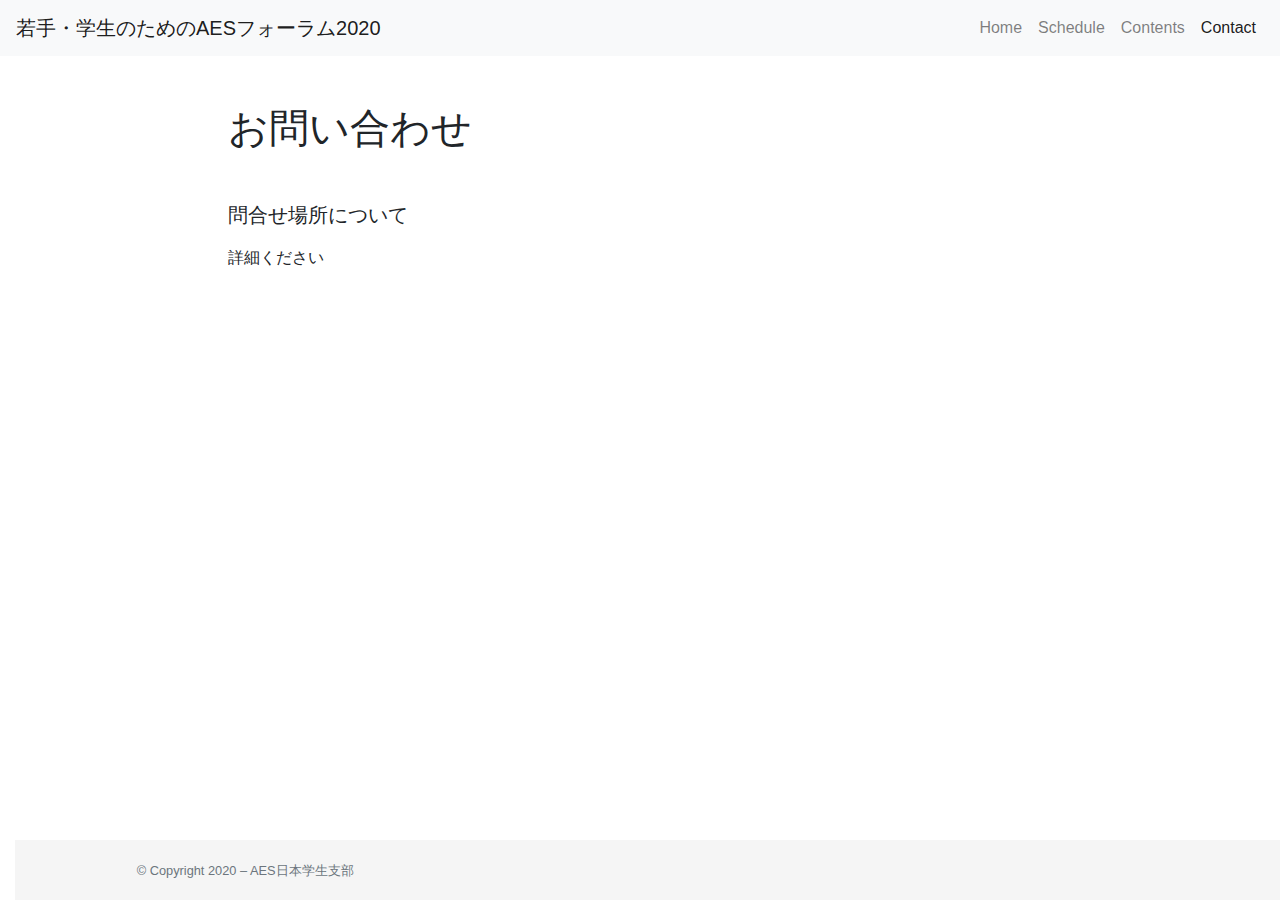
==== contact.html @ 9879f2c0 "Add files via upload" ====
<!DOCTYPE html>
<html lang="en">
<head>
<meta charset="UTF-8">
<meta http-equiv="X-UA-Compatible" content="IE=edge">
<meta name="viewport" content="width=device-width, initial-scale=1">
<title>AESフォーラム2020ポータルサイト</title>

<!-- Bootstrap -->
<link href="css/bootstrap-4.4.1.css" rel="stylesheet">

<!-- Custom styles for this template -->
<link href="css/sticky-footer.css" rel="stylesheet">
</head>
<body>
<header>
  <nav class="navbar navbar-expand-lg navbar-light bg-light d-flex" > 
	  <a class="navbar-brand mr-auto" href="#">若手・学生のためのAESフォーラム2020</a>
    <button class="navbar-toggler" type="button" data-toggle="collapse" data-target="#navbarNav" aria-controls="navbarNav" aria-expanded="false" aria-label="Toggle navigation"> <span class="navbar-toggler-icon"></span> </button>
    <div class="collapse navbar-collapse" id="navbarNav">
      <ul class="navbar-nav ml-auto">
        <li class="nav-item"> <a class="nav-link" href="index.html">Home </a> </li>
        <li class="nav-item"> <a class="nav-link" href="schedule.html">Schedule</a> </li>
        <li class="nav-item"> <a class="nav-link" href="contents.html">Contents</a> </li>
        <li class="nav-item active"> <a class="nav-link" href="contact.html">Contact</a> </li>
      </ul>
    </div>
  </nav>
</header>

<!-- Begin page content -->
<div class="container-fluid">
<div class="row">
  <div class="col"></div>
  <div class="col-8">
	<h1 class="mt-5 mb-5">お問い合わせ</h1>
    <p class="lead">問合せ場所について</p>
    <p>詳細ください</p>
  </div>
  <div class="col"></div>
</div>

<!-- footer -->
<footer class="footer">
  <div class="container-fluid">
    <div class="row">
      <div class="col"></div>
      <div class="col-10"><small> <span class="text-muted">© Copyright 2020 – AES日本学生支部</span></small> </div>
      <div class="col"></div>
    </div>
  </div>
</footer>
</body>
</html>
---- css/sticky-footer.css ----
/* Sticky footer styles
-------------------------------------------------- */
html {
  position: relative;
  min-height: 100%;
}
body {
  margin-bottom: 60px; /* Margin bottom by footer height */
}
.footer {
  position: absolute;
  bottom: 0;
  width: 100%;
  height: 60px; /* Set the fixed height of the footer here */
  line-height: 60px; /* Vertically center the text there */
  background-color: #f5f5f5;
}


/* Custom page CSS
-------------------------------------------------- */
/* Not required for template or sticky footer method. */

.container {
  width: auto;
  max-width: 680px;
  padding: 0 15px;
}
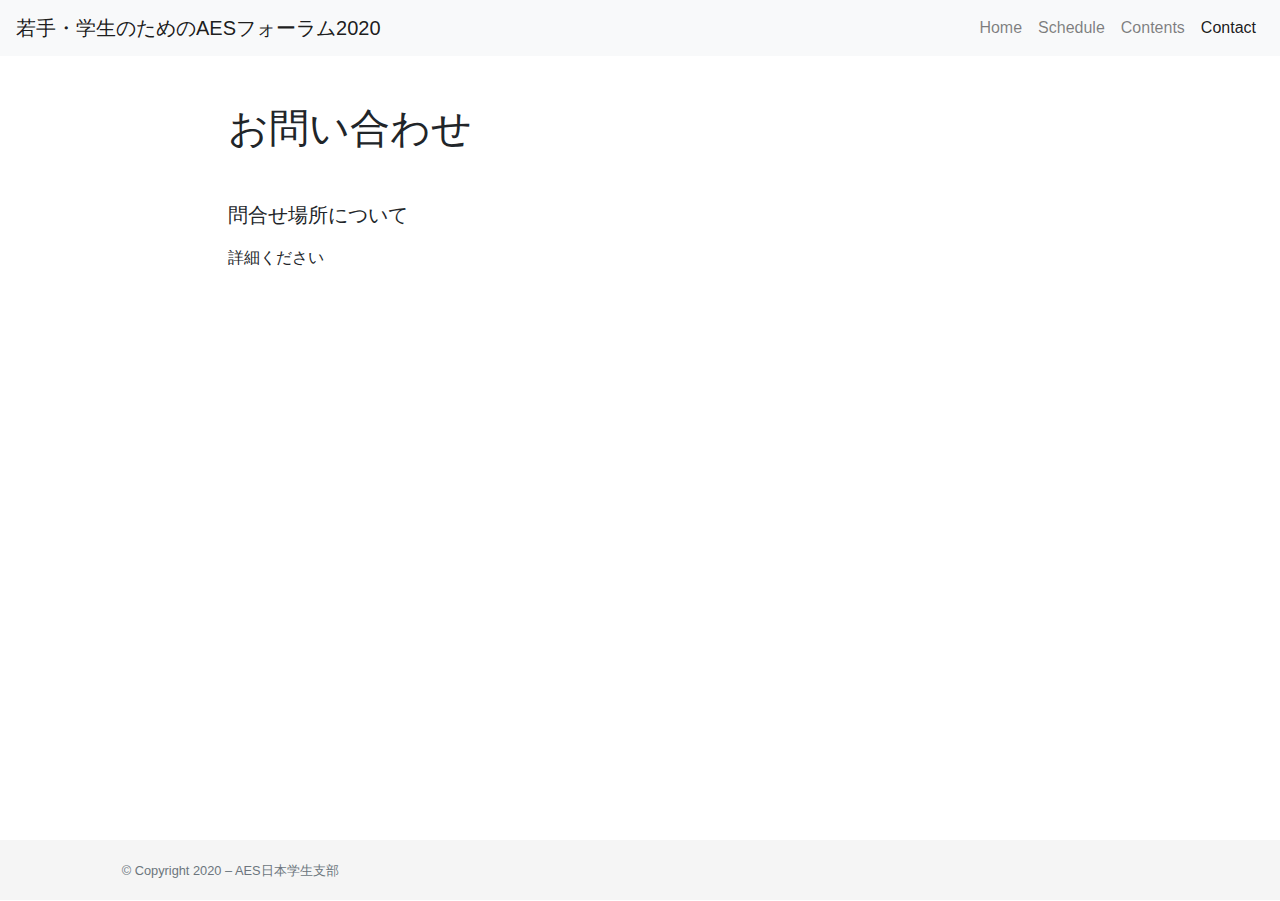
==== commit 5d070636: "applied for responsibe design codes" ====
--- a/contact.html
+++ b/contact.html
@@ -11,11 +11,13 @@
 
 <!-- Custom styles for this template -->
 <link href="css/sticky-footer.css" rel="stylesheet">
+<script src="https://code.jquery.com/jquery-3.3.1.slim.min.js"></script> 
+<script src="https://cdnjs.cloudflare.com/ajax/libs/popper.js/1.14.7/umd/popper.min.js"></script> 
+<script src="https://stackpath.bootstrapcdn.com/bootstrap/4.3.1/js/bootstrap.min.js"></script>
 </head>
 <body>
 <header>
-  <nav class="navbar navbar-expand-lg navbar-light bg-light d-flex" > 
-	  <a class="navbar-brand mr-auto" href="#">若手・学生のためのAESフォーラム2020</a>
+  <nav class="navbar navbar-expand-lg navbar-light bg-light d-flex" > <a class="navbar-brand mr-auto" href="#">若手・学生のためのAESフォーラム2020</a>
     <button class="navbar-toggler" type="button" data-toggle="collapse" data-target="#navbarNav" aria-controls="navbarNav" aria-expanded="false" aria-label="Toggle navigation"> <span class="navbar-toggler-icon"></span> </button>
     <div class="collapse navbar-collapse" id="navbarNav">
       <ul class="navbar-nav ml-auto">
@@ -30,14 +32,15 @@
 
 <!-- Begin page content -->
 <div class="container-fluid">
-<div class="row">
-  <div class="col"></div>
-  <div class="col-8">
-	<h1 class="mt-5 mb-5">お問い合わせ</h1>
-    <p class="lead">問合せ場所について</p>
-    <p>詳細ください</p>
+  <div class="row">
+    <div class="col-md"></div>
+    <div class="col-md-8">
+      <h1 class="mt-5 mb-5">お問い合わせ</h1>
+      <p class="lead">問合せ場所について</p>
+      <p>詳細ください</p>
+    </div>
+    <div class="col-md"></div>
   </div>
-  <div class="col"></div>
 </div>
 
 <!-- footer -->
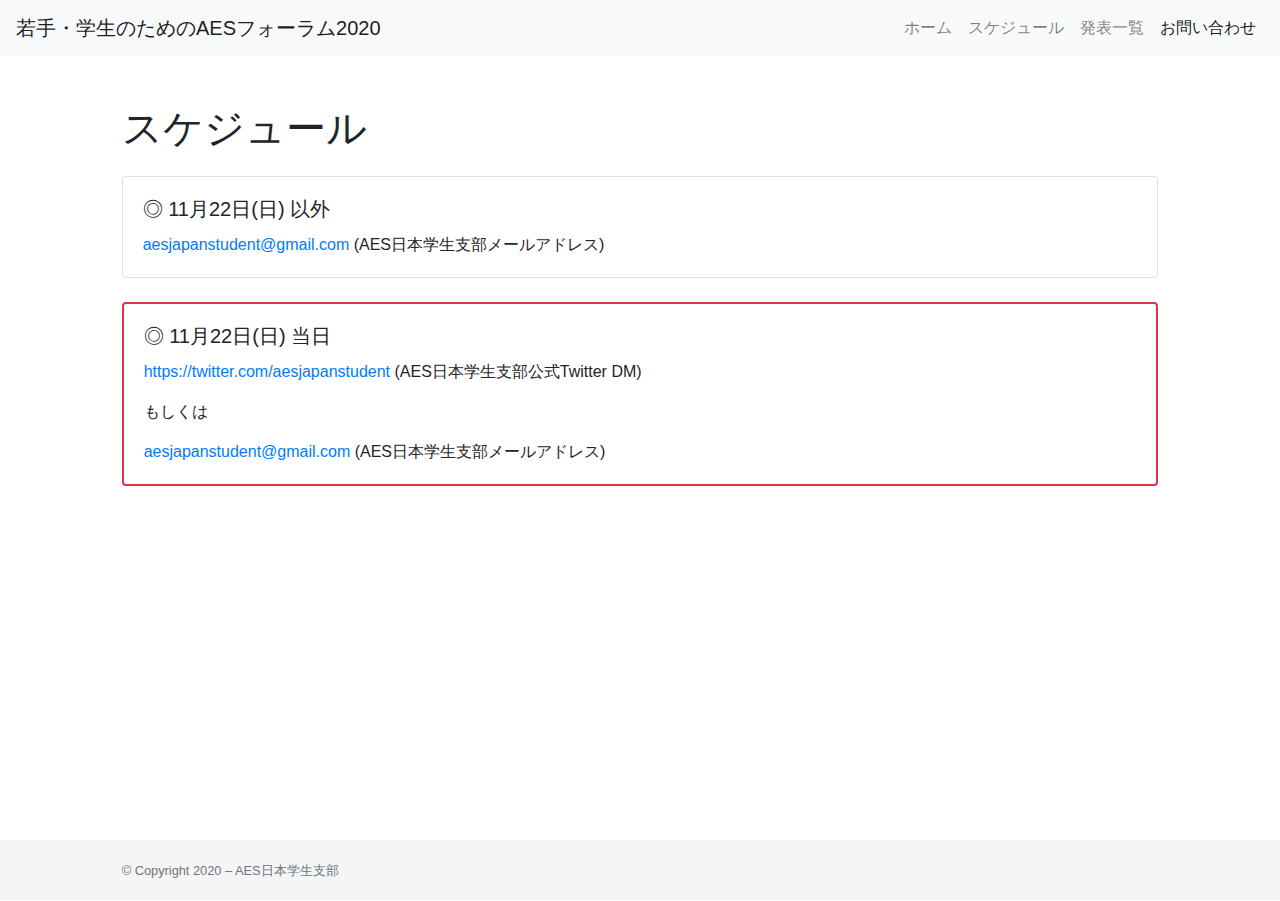
==== commit ec59a3d1: "change many things" ====
--- a/contact.html
+++ b/contact.html
@@ -21,10 +21,10 @@
     <button class="navbar-toggler" type="button" data-toggle="collapse" data-target="#navbarNav" aria-controls="navbarNav" aria-expanded="false" aria-label="Toggle navigation"> <span class="navbar-toggler-icon"></span> </button>
     <div class="collapse navbar-collapse" id="navbarNav">
       <ul class="navbar-nav ml-auto">
-        <li class="nav-item"> <a class="nav-link" href="index.html">Home </a> </li>
-        <li class="nav-item"> <a class="nav-link" href="schedule.html">Schedule</a> </li>
-        <li class="nav-item"> <a class="nav-link" href="contents.html">Contents</a> </li>
-        <li class="nav-item active"> <a class="nav-link" href="contact.html">Contact</a> </li>
+        <li class="nav-item"> <a class="nav-link" href="index.html">ホーム</a> </li>
+        <li class="nav-item"> <a class="nav-link" href="schedule.html">スケジュール</a> </li>
+        <li class="nav-item"> <a class="nav-link" href="contents.html">発表一覧</a> </li>
+        <li class="nav-item active"> <a class="nav-link" href="contact.html">お問い合わせ</a> </li>
       </ul>
     </div>
   </nav>
@@ -33,13 +33,25 @@
 <!-- Begin page content -->
 <div class="container-fluid">
   <div class="row">
-    <div class="col-md"></div>
-    <div class="col-md-8">
-      <h1 class="mt-5 mb-5">お問い合わせ</h1>
-      <p class="lead">問合せ場所について</p>
-      <p>詳細ください</p>
+    <div class="col-md-1"></div>
+    <div class="col-md-10">
+      <h1 class="mt-5 mb-3">スケジュール</h1>
+      <div class="card mt-4">
+        <div class="card-body">
+          <h5 class="card-title">◎	11月22日(日) 以外</h5>
+          <p class="card-text"><a href="mailto:aesjapanstudent@gmail.com ">aesjapanstudent@gmail.com </a>(AES日本学生支部メールアドレス)</p>
+        </div>
+      </div>
+      <div class="card mt-4 border-danger">
+        <div class="card-body">
+          <h5 class="card-title">◎	11月22日(日) 当日</h5>
+          <p class="card-text"><a href="https://twitter.com/aesjapanstudent">https://twitter.com/aesjapanstudent </a>(AES日本学生支部公式Twitter DM)</p>
+          <p class="card-text">もしくは</p>
+          <p class="card-text"><a href="mailto:aesjapanstudent@gmail.com ">aesjapanstudent@gmail.com </a>(AES日本学生支部メールアドレス)</p>
+        </div>
+      </div>
     </div>
-    <div class="col-md"></div>
+    <div class="col-md-1"></div>
   </div>
 </div>
 
--- a/css/sticky-footer.css
+++ b/css/sticky-footer.css
@@ -26,3 +26,14 @@
   max-width: 680px;
   padding: 0 15px;
 }
+
+.no-gutters {
+  margin:0;
+  padding:0 20px 0 0;
+}
+ 
+.no-gutters　> .col,
+.no-gutters　> [class*="col-"] {
+  margin:0;
+  padding:0 20px 0 0;
+}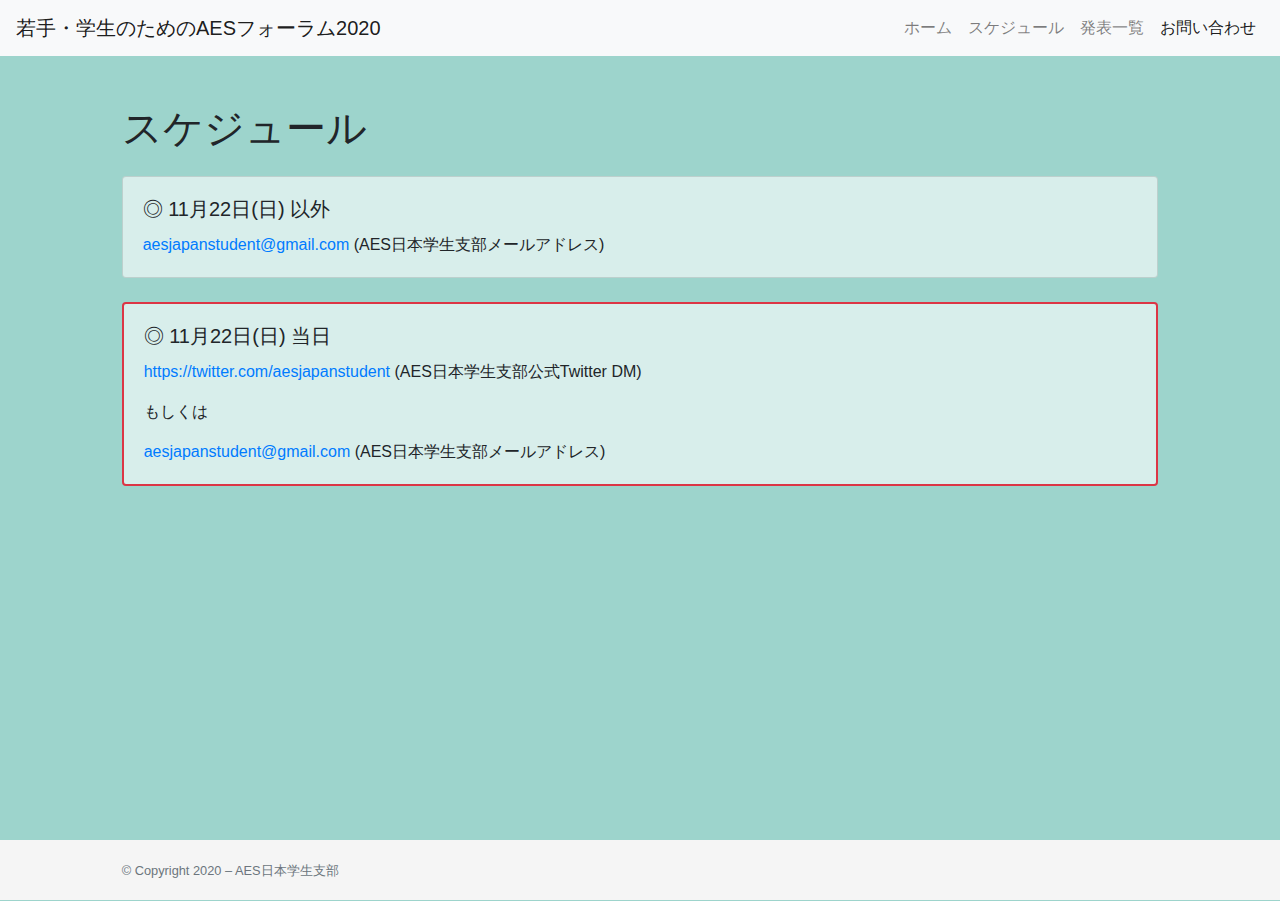
==== commit ec56a425: "made homeapage" ====
--- a/contact.html
+++ b/contact.html
@@ -15,7 +15,8 @@
 <script src="https://cdnjs.cloudflare.com/ajax/libs/popper.js/1.14.7/umd/popper.min.js"></script> 
 <script src="https://stackpath.bootstrapcdn.com/bootstrap/4.3.1/js/bootstrap.min.js"></script>
 </head>
-<body>
+	
+<body class="backcolor">
 <header>
   <nav class="navbar navbar-expand-lg navbar-light bg-light d-flex" > <a class="navbar-brand mr-auto" href="#">若手・学生のためのAESフォーラム2020</a>
     <button class="navbar-toggler" type="button" data-toggle="collapse" data-target="#navbarNav" aria-controls="navbarNav" aria-expanded="false" aria-label="Toggle navigation"> <span class="navbar-toggler-icon"></span> </button>
--- a/css/sticky-footer.css
+++ b/css/sticky-footer.css
@@ -33,7 +33,33 @@
 }
  
 .no-gutters　> .col,
-.no-gutters　> [class*="col-"] {
+.no-gutters　> [class*="col"] {
   margin:0;
   padding:0 20px 0 0;
-}+}
+
+.backcolor {
+	background-color:  rgba(157, 212, 204, 30);
+}
+
+@media (max-width: 640px) {
+  .backimage {
+    background-image: url("../images/MOB.png");    /* 背景画像指定 */
+	background-repeat: no-repeat;
+	background-size: contain;
+	background-position: center;
+	  
+	background-color:  rgb(157, 212, 204);
+  }
+}
+
+@media (min-width: 641px) {
+  .backimage {
+    background-image: url("../images/PC.png");    /* 背景画像指定 */
+	background-repeat: no-repeat;
+	background-size: contain;
+	background-position: center;
+	  
+	background-color: rgb(157, 212, 204);
+  }
+}
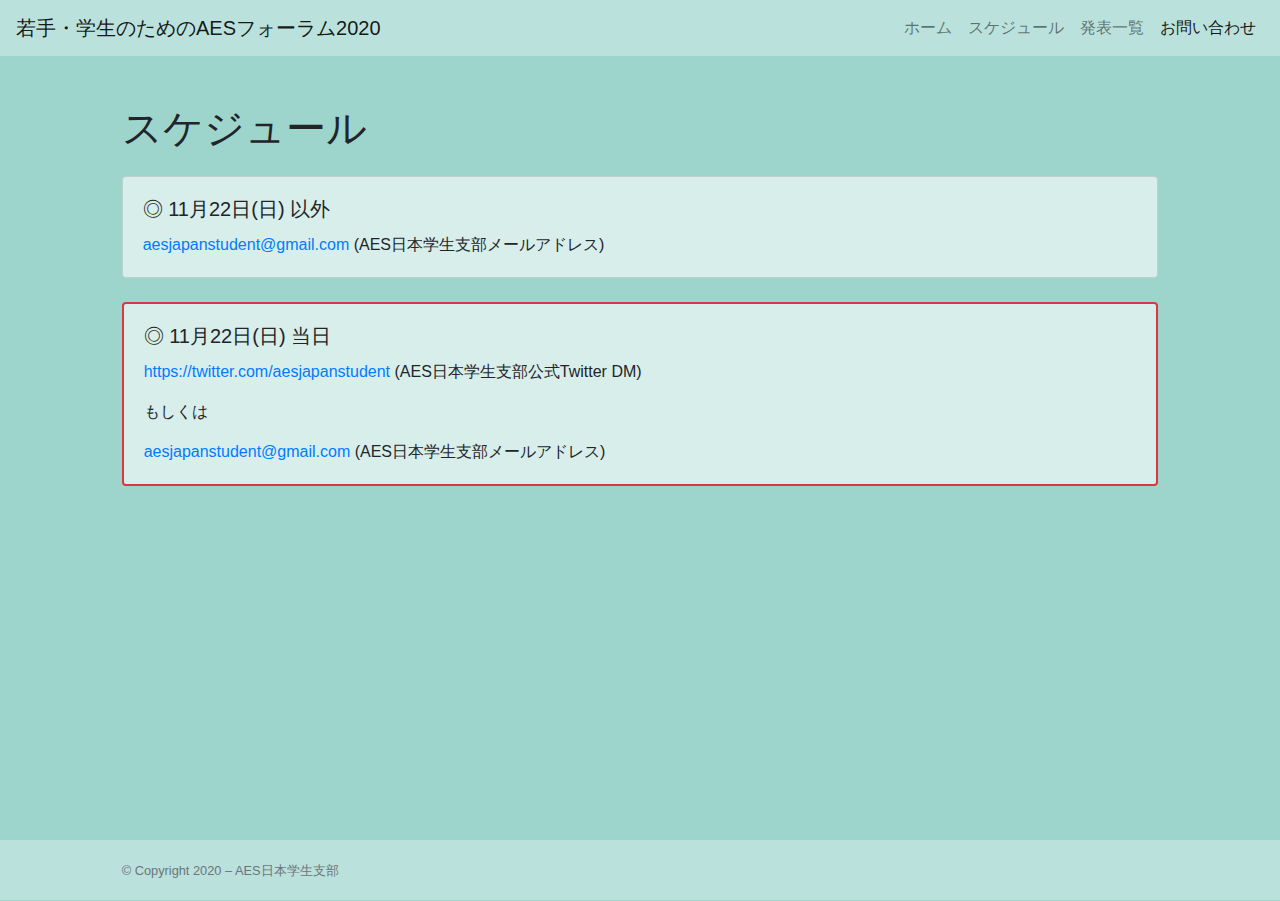
==== commit e04753bf: "change looks" ====
--- a/contact.html
+++ b/contact.html
@@ -18,7 +18,7 @@
 	
 <body class="backcolor">
 <header>
-  <nav class="navbar navbar-expand-lg navbar-light bg-light d-flex" > <a class="navbar-brand mr-auto" href="#">若手・学生のためのAESフォーラム2020</a>
+  <nav class="navbar navbar-expand-lg navbar-light d-flex" style="background-color:rgba(255,255,255,0.3);"> <a class="navbar-brand mr-auto" href="#">若手・学生のためのAESフォーラム2020</a>
     <button class="navbar-toggler" type="button" data-toggle="collapse" data-target="#navbarNav" aria-controls="navbarNav" aria-expanded="false" aria-label="Toggle navigation"> <span class="navbar-toggler-icon"></span> </button>
     <div class="collapse navbar-collapse" id="navbarNav">
       <ul class="navbar-nav ml-auto">
@@ -57,7 +57,7 @@
 </div>
 
 <!-- footer -->
-<footer class="footer">
+<footer class="footer" style="background-color:rgba(255,255,255,0.3);">
   <div class="container-fluid">
     <div class="row">
       <div class="col"></div>
--- a/css/sticky-footer.css
+++ b/css/sticky-footer.css
@@ -58,7 +58,8 @@
     background-image: url("../images/PC.png");    /* 背景画像指定 */
 	background-repeat: no-repeat;
 	background-size: contain;
-	background-position: center;
+	background-position: center center;
+	  background-attachment: fixed;
 	  
 	background-color: rgb(157, 212, 204);
   }
